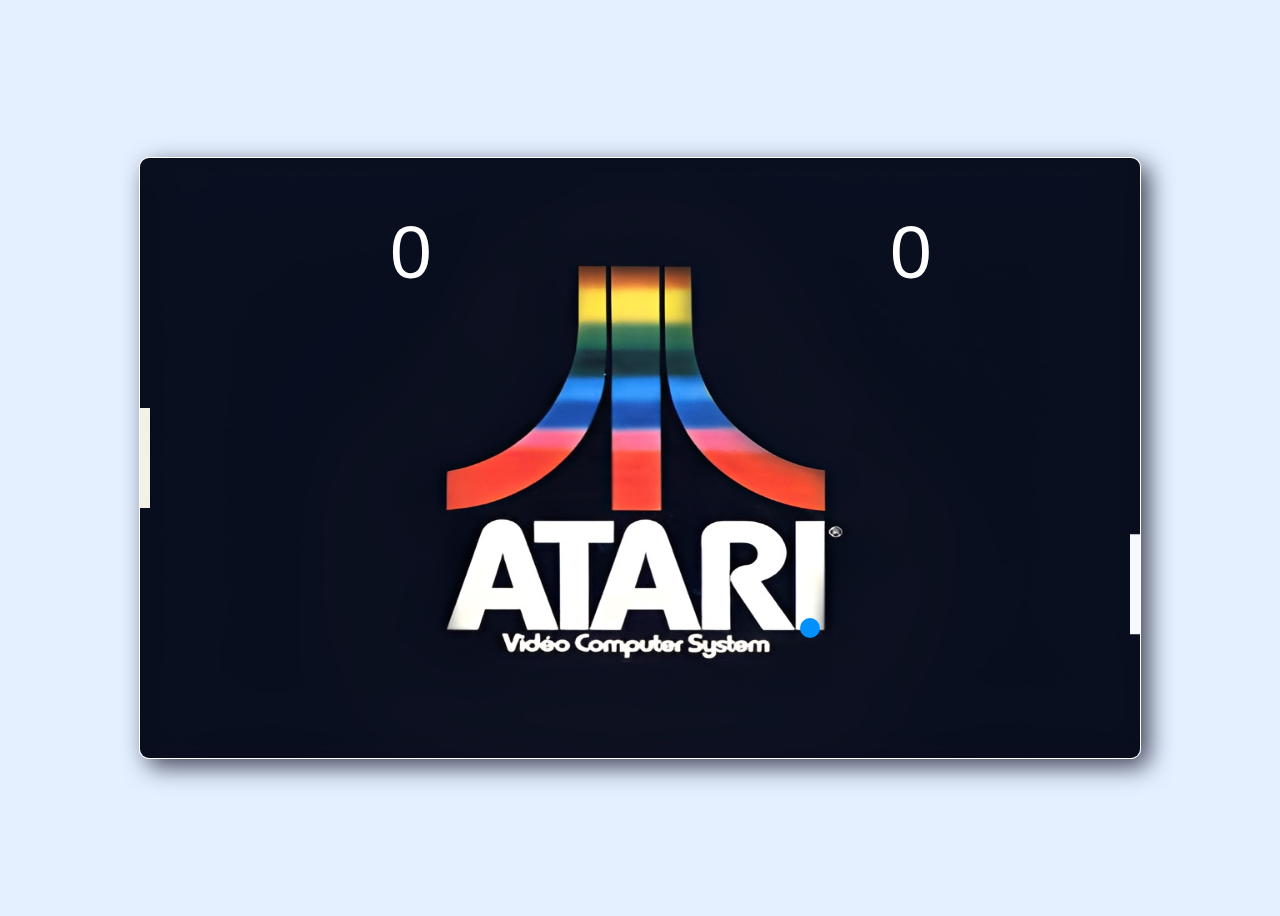
==== index.html @ cbb74ac1 "Updated files" ====
<!DOCTYPE html>
<html lang="en">

<head>
    <meta charset="UTF-8">
    <meta name="viewport" content="width=device-width, initial-scale=1.0">
    <title>Atari</title>
    <link rel="stylesheet" href="style.css" type="text/css">
</head>

<body>


    <canvas id="pongCanvas"></canvas>


    <script src="/atari.js" type="text/javascript"></script>
</body>

</html>
---- style.css ----
body {
    display: flex;
    justify-content: center;
    align-items: center;
    flex-flow: column;
    height: 100vh;
    background-color: #E4F0FF;
}

canvas {
    border: 1px solid #fff;
    -webkit-box-shadow: 8px 8px 24px 0px rgba(66, 68, 90, 1);
    -moz-box-shadow: 8px 8px 24px 0px rgba(66, 68, 90, 1);
    box-shadow: 8px 8px 24px 0px rgba(66, 68, 90, 1);
    border-radius: 10px;
}
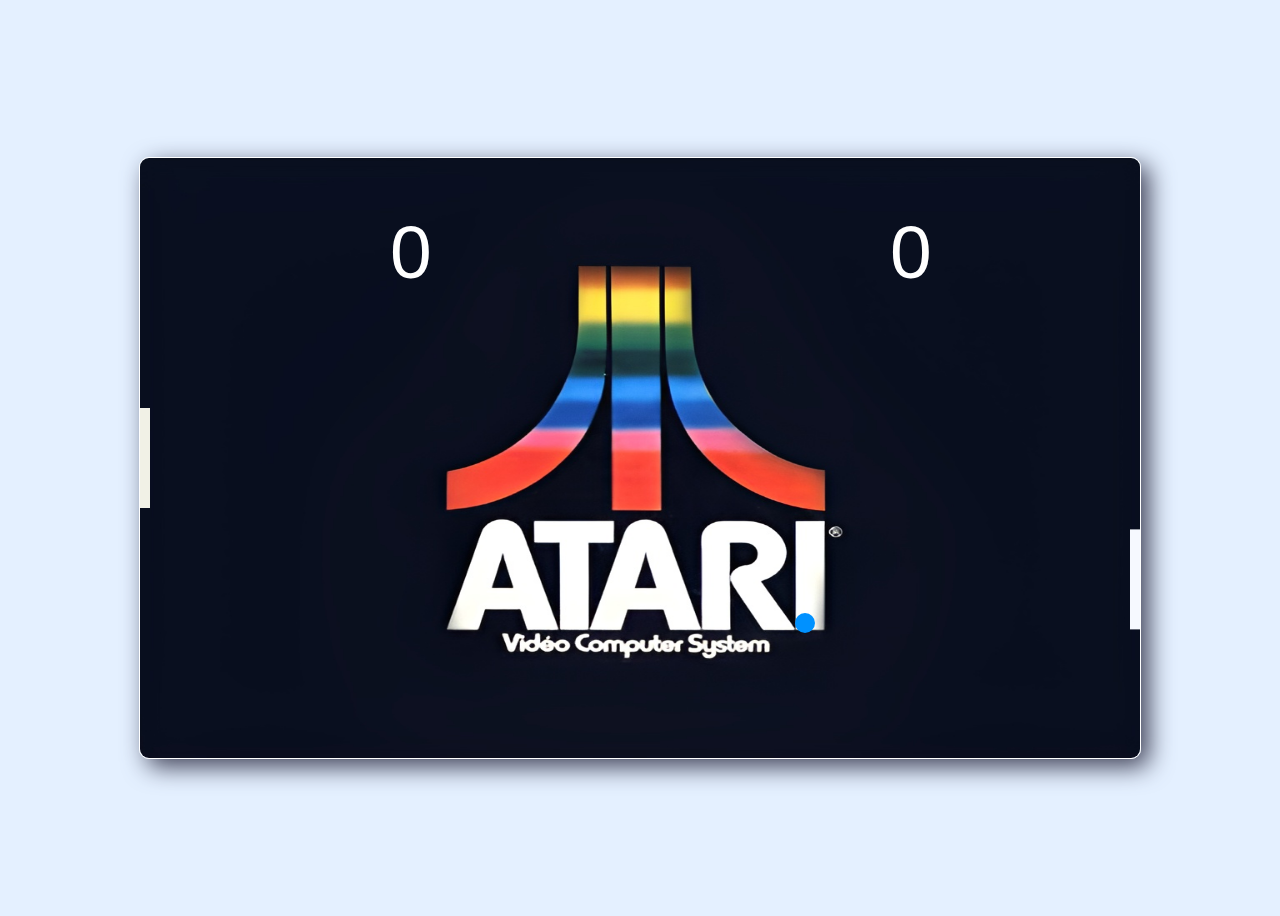
==== commit cdd466e2: "updated" ====
--- a/index.html
+++ b/index.html
@@ -14,7 +14,7 @@
     <canvas id="pongCanvas"></canvas>
 
 
-    <script src="/atari.js" type="text/javascript"></script>
+    <script src="atari.js" type="text/javascript"></script>
 </body>
 
 </html>